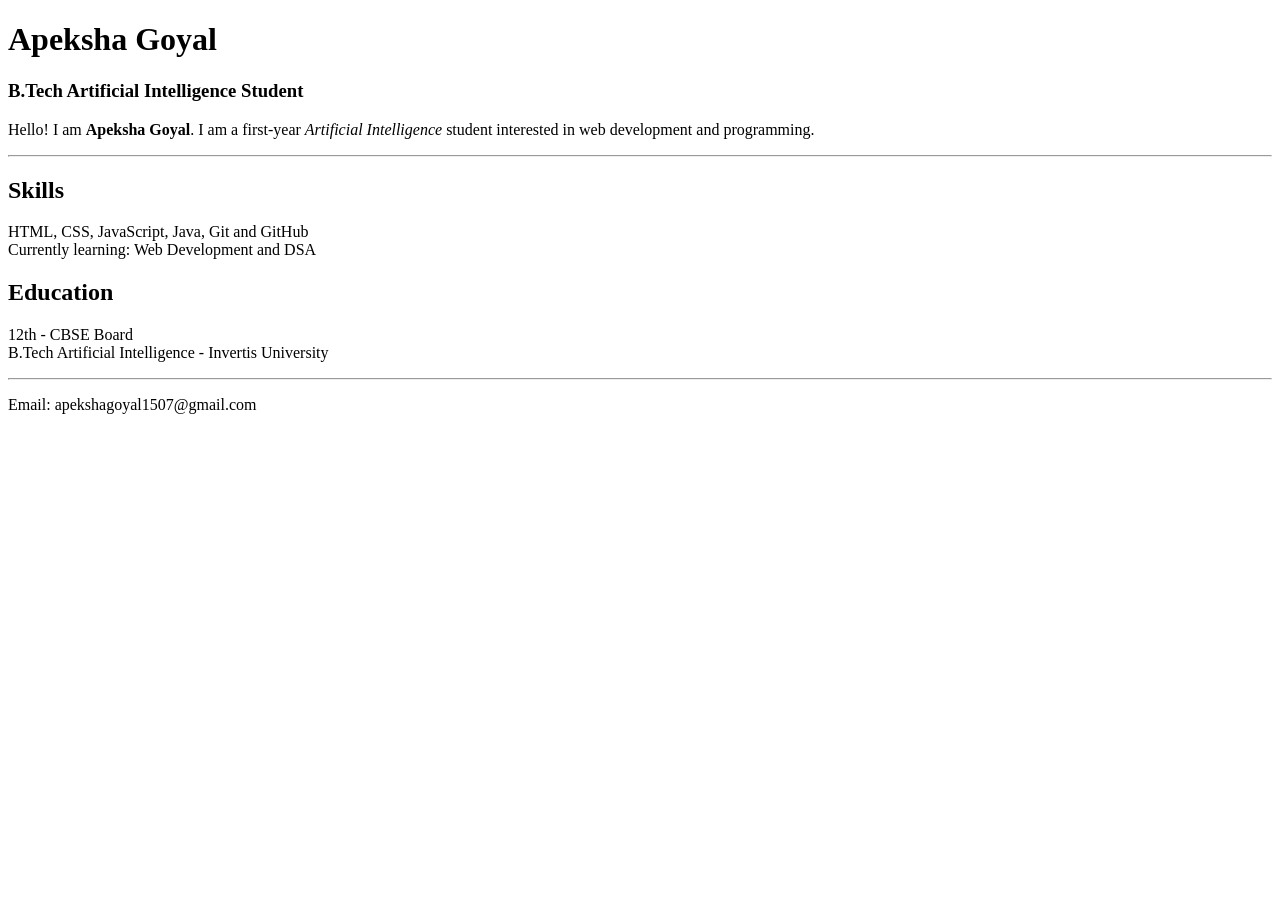
==== index.html @ 61cb5c6b "add week 2 resume page" ====
<!DOCTYPE html>
<html lang="en">

<head>
    <meta charset="UTF-8">
    <title>Apeksha Goyal - Resume</title>
</head>

<body>

    <!-- Main heading -->
    <h1>Apeksha Goyal</h1>

    <h3>B.Tech Artificial Intelligence Student</h3>

    <!-- Introduction -->
    <p>
        Hello! I am <strong>Apeksha Goyal</strong>.
        I am a first-year <em>Artificial Intelligence</em> student
        interested in web development and programming.
    </p>

    <hr>

    <!-- Skills section -->
    <div id="skills" class="section">
        <h2>Skills</h2>
        <p>
            HTML, CSS, JavaScript, Java, Git and GitHub
            <br>
            Currently learning: Web Development and DSA
        </p>
    </div>

    <!-- Education section -->
    <div id="education" class="section">
        <h2>Education</h2>
        <p>
            12th - CBSE Board
            <br>
            B.Tech Artificial Intelligence - Invertis University
        </p>
    </div>

    <hr>

    <!-- Contact -->
    <p>Email: apekshagoyal1507@gmail.com</p>

</body>

</html>
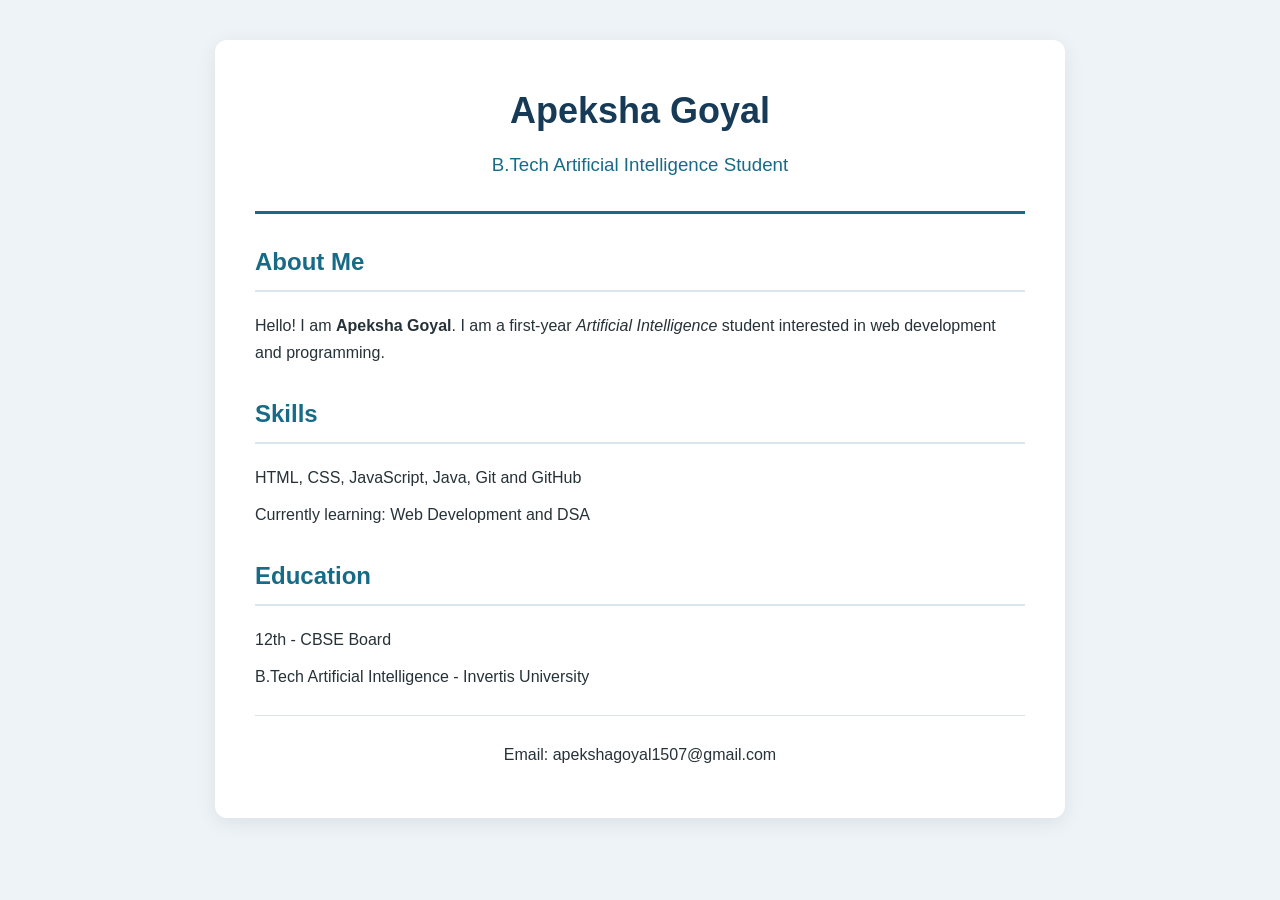
==== commit 44c5ddd1: "Update index.html" ====
--- a/index.html
+++ b/index.html
@@ -1,52 +1,119 @@
+
 <!DOCTYPE html>
 <html lang="en">
-
 <head>
     <meta charset="UTF-8">
+    <meta name="viewport" content="width=device-width, initial-scale=1.0">
     <title>Apeksha Goyal - Resume</title>
+
+    <style>
+        * {
+            box-sizing: border-box;
+        }
+
+        body {
+            font-family: Arial, sans-serif;
+            background-color: #eef3f8;
+            color: #263238;
+            margin: 0;
+            padding: 40px 20px;
+            line-height: 1.7;
+        }
+
+        .resume {
+            max-width: 850px;
+            margin: auto;
+            padding: 40px;
+            background-color: white;
+            border-radius: 12px;
+            box-shadow: 0 5px 20px rgba(0, 0, 0, 0.08);
+        }
+
+        header {
+            text-align: center;
+            padding-bottom: 22px;
+            border-bottom: 3px solid #176b87;
+        }
+
+        h1 {
+            color: #173b57;
+            font-size: 36px;
+            margin: 0;
+        }
+
+        header h3 {
+            color: #176b87;
+            font-weight: normal;
+            margin: 8px 0;
+        }
+
+        h2 {
+            color: #176b87;
+            border-bottom: 2px solid #d9e5ec;
+            padding-bottom: 7px;
+            margin-top: 28px;
+        }
+
+        p {
+            font-size: 16px;
+            margin: 10px 0;
+        }
+
+        .contact {
+            text-align: center;
+            margin-top: 25px;
+            padding-top: 15px;
+            border-top: 1px solid #d9e5ec;
+            overflow-wrap: anywhere;
+        }
+
+        @media (max-width: 600px) {
+            body {
+                padding: 15px 10px;
+            }
+
+            .resume {
+                padding: 22px;
+            }
+
+            h1 {
+                font-size: 29px;
+            }
+        }
+    </style>
 </head>
 
 <body>
+    <main class="resume">
+        <header>
+            <h1>Apeksha Goyal</h1>
+            <h3>B.Tech Artificial Intelligence Student</h3>
+        </header>
 
-    <!-- Main heading -->
-    <h1>Apeksha Goyal</h1>
+        <section>
+            <h2>About Me</h2>
+            <p>
+                Hello! I am <strong>Apeksha Goyal</strong>.
+                I am a first-year <em>Artificial Intelligence</em>
+                student interested in web development and programming.
+            </p>
+        </section>
 
-    <h3>B.Tech Artificial Intelligence Student</h3>
+        <section>
+            <h2>Skills</h2>
+            <p>HTML, CSS, JavaScript, Java, Git and GitHub</p>
+            <p>Currently learning: Web Development and DSA</p>
+        </section>
 
-    <!-- Introduction -->
-    <p>
-        Hello! I am <strong>Apeksha Goyal</strong>.
-        I am a first-year <em>Artificial Intelligence</em> student
-        interested in web development and programming.
-    </p>
+        <section>
+            <h2>Education</h2>
+            <p>12th - CBSE Board</p>
+            <p>B.Tech Artificial Intelligence - Invertis University</p>
+        </section>
 
-    <hr>
-
-    <!-- Skills section -->
-    <div id="skills" class="section">
-        <h2>Skills</h2>
-        <p>
-            HTML, CSS, JavaScript, Java, Git and GitHub
-            <br>
-            Currently learning: Web Development and DSA
-        </p>
-    </div>
-
-    <!-- Education section -->
-    <div id="education" class="section">
-        <h2>Education</h2>
-        <p>
-            12th - CBSE Board
-            <br>
-            B.Tech Artificial Intelligence - Invertis University
-        </p>
-    </div>
-
-    <hr>
-
-    <!-- Contact -->
-    <p>Email: apekshagoyal1507@gmail.com</p>
-
+        <footer class="contact">
+            <p>Email: apekshagoyal1507@gmail.com</p>
+        </footer>
+    </main>
 </body>
-
-</html>+</html>
